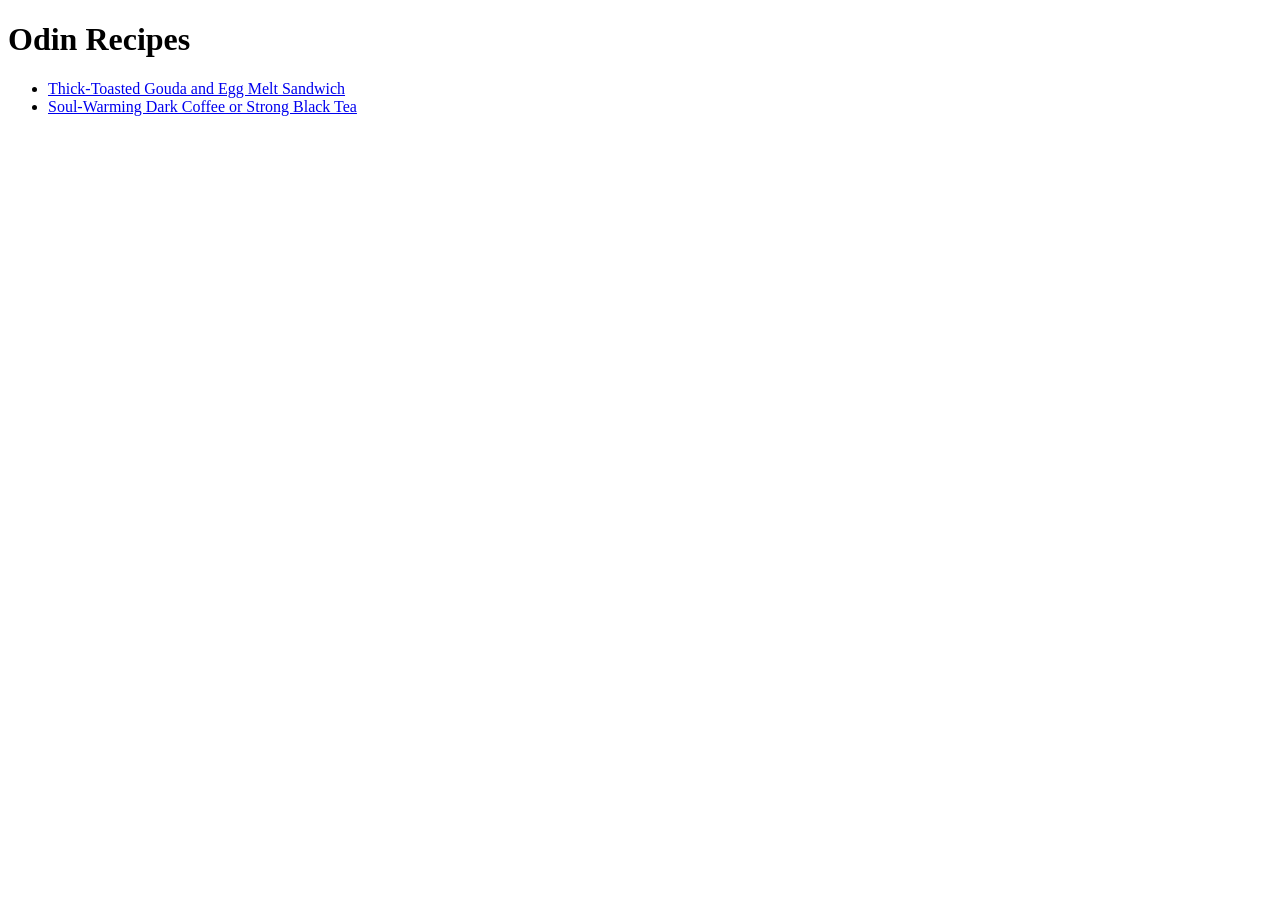
==== index.html @ 8587f735 "Initial commit - Odin Recipes with custom sandwich and soul-warming drinks" ====
<!DOCTYPE html>
<html lang="en">
    <head>
        <meta charset="UTF-8">
        <title>Odin Recipes</title>
    </head>
    <body>
        <h1>Odin Recipes</h1>
        
        <ul>
            <li><a href="recipes/sandwich.html">Thick-Toasted Gouda and Egg Melt Sandwich</a></li>
            <li><a href="recipes/drinks.html">Soul-Warming Dark Coffee or Strong Black Tea</a></li>
        </ul>
    </body>
</html>
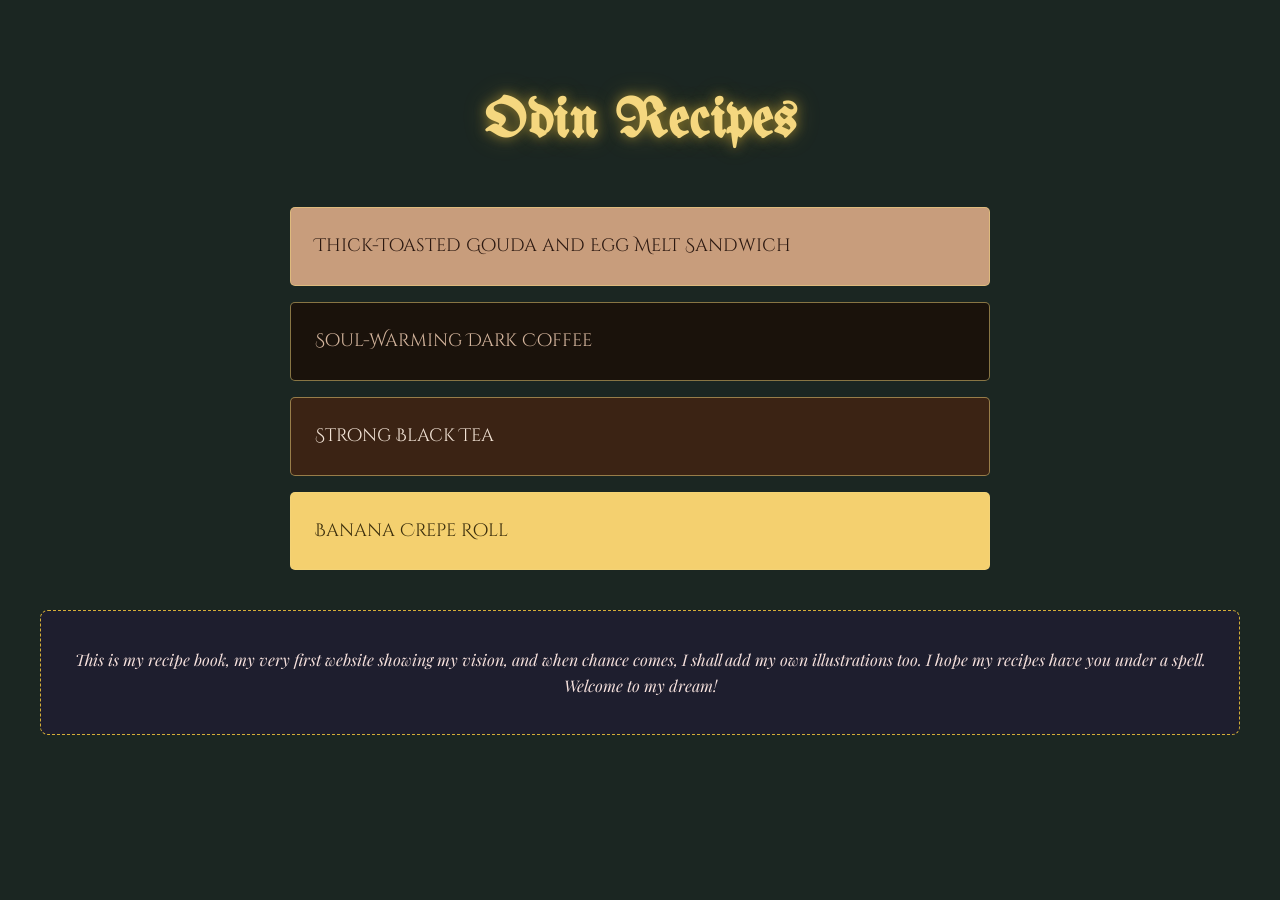
==== commit 49fe9455: "Add files via upload" ====
--- a/index.html
+++ b/index.html
@@ -1,15 +1,32 @@
 <!DOCTYPE html>
 <html lang="en">
-    <head>
-        <meta charset="UTF-8">
-        <title>Odin Recipes</title>
-    </head>
-    <body>
-        <h1>Odin Recipes</h1>
-        
-        <ul>
-            <li><a href="recipes/sandwich.html">Thick-Toasted Gouda and Egg Melt Sandwich</a></li>
-            <li><a href="recipes/drinks.html">Soul-Warming Dark Coffee or Strong Black Tea</a></li>
-        </ul>
-    </body>
+<head>
+    <meta charset="UTF-8">
+    <title>Odin Recipes</title>
+    <link rel="stylesheet" href="styles.css">
+
+    <!-- Internal CSS for the Spellbook Glow -->
+    <style>
+        .odin-recipes {
+            text-align: center;
+            text-shadow: 0 0 12px rgba(212, 175, 55, 0.6), 
+                         0 0 25px rgba(212, 175, 55, 0.3);
+            letter-spacing: 1px;
+        }
+    </style>
+</head>
+<body>
+    <h1 class="odin-recipes">Odin Recipes</h1>
+    
+    <ul>
+        <li class="sandwich-item recipe-card"><a href="recipes/sandwich.html">Thick-Toasted Gouda and Egg Melt Sandwich</a></li>
+        <li class="coffee-item recipe-card"><a href="recipes/drinks.html">Soul-Warming Dark Coffee</a></li>
+        <li class="tea-item recipe-card"><a href="recipes/drinks.html">Strong Black Tea</a></li>
+        <li class="dessert-item recipe-card"><a href="recipes/dessert.html">Banana Crepe Roll</a></li>
+    </ul>
+
+    <div id="author-note" class="spellbook-note">
+        <p>This is my recipe book, my very first website showing my vision, and when chance comes, I shall add my own illustrations too. I hope my recipes have you under a spell. Welcome to my dream!</p>
+    </div>
+</body>
 </html>
--- a/styles.css
+++ b/styles.css
@@ -0,0 +1,229 @@
+/* ==========================================
+1. IMPORTS & GLOBAL FOUNDATIONS
+   ================================---------- */
+@import url('https://fonts.googleapis.com/css2?family=Cinzel+Decorative:wght@700&family=Great+Vibes&family=UnifrakturMaguntia&family=Playfair+Display:ital,wght@0,400;0,700;1,400&display=swap');
+
+*, *::before, *::after {
+    box-sizing: border-box;
+    /* outline: 1px solid rgba(245, 215, 127, 0.35); */
+}
+
+body {
+    background-color: #1b2622;
+    color: #e6d5c3;
+    font-family: 'Playfair Display', "Times New Roman", serif;
+    line-height: 1.6;
+    margin: 0;
+    padding: 40px;
+}
+
+
+/* ==========================================
+   2. GENERAL ELEMENT TAGS (The Structure)
+   ================================---------- */
+/* Main Recipe List Index (Targeted directly to match your existing HTML) */
+ul {
+    list-style-type: none;
+    padding: 0;
+    max-width: 700px;
+    margin: 40px auto;
+    display: flex;
+    flex-direction: column;
+    gap: 16px;
+}
+
+li {
+    background-color: #f4f4f4;
+    margin-bottom: 0;
+    padding: 15px;
+    border-radius: 5px;
+}
+
+a {
+    color: #0066cc;
+    text-decoration: none;
+    font-size: 18px;
+    font-family: 'Cinzel Decorative', cursive, serif;
+}
+
+a:hover {
+    text-decoration: underline;
+}
+
+h1, .recipe-main-title {
+    font-family: 'UnifrakturMaguntia', cursive, serif;
+    font-size: 3.5rem;
+    color: #f5d77f;
+    text-align: center;
+    margin-bottom: 20px;
+}
+
+h2 {
+    font-family: 'Cinzel Decorative', 'Great Vibes', cursive, serif;
+    color: #d4ac4e;
+    border-bottom: 2px solid #3a4d46;
+    padding-bottom: 5px;
+    margin-top: 40px;
+}
+
+
+/* ==========================================
+   3. COMPONENTS & SPECIFIC RECIPE CARDS
+   ================================---------- */
+.odin-recipes {
+    color: #f5d77f;
+    text-align: center;
+    font-family: 'UnifrakturMaguntia', cursive, serif;
+    font-size: 3.5rem;
+}
+
+.recipe-card {
+    flex: 1;
+    min-width: 220px;
+    padding: 0;
+    margin-bottom: 0;
+    border: 1px solid rgba(245, 215, 127, 0.5);
+    transition: transform 0.2s ease, background-color 0.2s ease;
+}
+
+.recipe-card a {
+    display: block;
+    padding: 24px;
+    color: inherit;
+    text-decoration: none;
+}
+
+.recipe-card:hover {
+    transform: translateY(-2px);
+    filter: brightness(1.1);
+}
+
+li.sandwich-item {
+    background-color: #c89d7c;
+}
+
+li.sandwich-item a {
+    color: #2b1810;
+}
+
+li.coffee-item {
+    background-color: #1a120b;
+}
+
+li.coffee-item a {
+    color: #d4b59d;
+}
+
+li.tea-item {
+    background-color: #3b2314;
+}
+
+li.tea-item a {
+    color: #f2e3d5;
+}
+
+li.dessert-item {
+    background-color: #f4d06f;
+}
+
+li.dessert-item a {
+    color: #3b2e0c;
+}
+
+/* Ingredients & Steps Styling - Forced Column Stack for Readability */
+.wave-ingredients,
+.wave-steps,
+.sandwich-ingredients {
+    display: flex;
+    flex-direction: column; /* Stacks items neatly into a vertical column */
+    gap: 12px;
+}
+
+.wave-ingredients li,
+.wave-steps li,
+.sandwich-ingredients li {
+    flex: auto; /* Respects content size and prevents collapse */
+    background-color: #d4ac4e;
+    color: #2b2207;
+    margin-bottom: 0;
+    padding: 15px;
+    border-radius: 5px;
+    border: 1px dashed #f5d77f;
+}
+
+.wave-ingredients li strong,
+.wave-steps li strong,
+.sandwich-ingredients li strong {
+    color: #2b2207;
+}
+
+.options-list li {
+    background-color: #261c14;
+    color: #e6d5c3;
+    border: 2px solid #6b4c3b;
+    border-radius: 8px;
+    padding: 18px;
+    margin-bottom: 12px;
+    box-shadow: 0 4px 12px rgba(0, 0, 0, 0.4);
+    transition: transform 0.2s ease;
+}
+
+.options-list li:hover {
+    transform: translateY(-2px);
+    border-color: #9c6b4e;
+}
+
+
+/* ==========================================
+   4. IMAGES & FINAL DETAILS (The Polish)
+   ================================---------- */
+.sandwich-image {
+    display: block;
+    width: 450px;           
+    max-width: 100%;        
+    height: auto;           
+    margin: 20px auto;      
+}
+
+.drinks-image {
+    display: block;
+    width: 450px;           
+    max-width: 100%;        
+    height: auto;           
+    margin: 20px auto;      
+}
+
+.bananarcrepe {
+    display: block;           
+    width: 450px;           
+    max-width: 100%;        
+    height: auto;           
+    margin: 20px auto;      
+    border-radius: 4px;     
+}
+
+.spellbook-note {
+    background-color: #1e1e2e;
+    color: #cdd6f4;
+    padding: 20px;
+    margin-top: 40px;
+    border-radius: 8px;
+    border: 1px dashed #d4af37;
+    font-style: italic;
+    text-align: center;
+}
+
+#author-note {
+    color: #f5e0dc;
+}
+
+.recipe-description {
+    color: #d4af37;
+    line-height: 1.6;
+}
+
+.nejire-hug {
+    color: #aebff3;         
+    font-weight: bold;      
+    font-style: italic;     
+}
